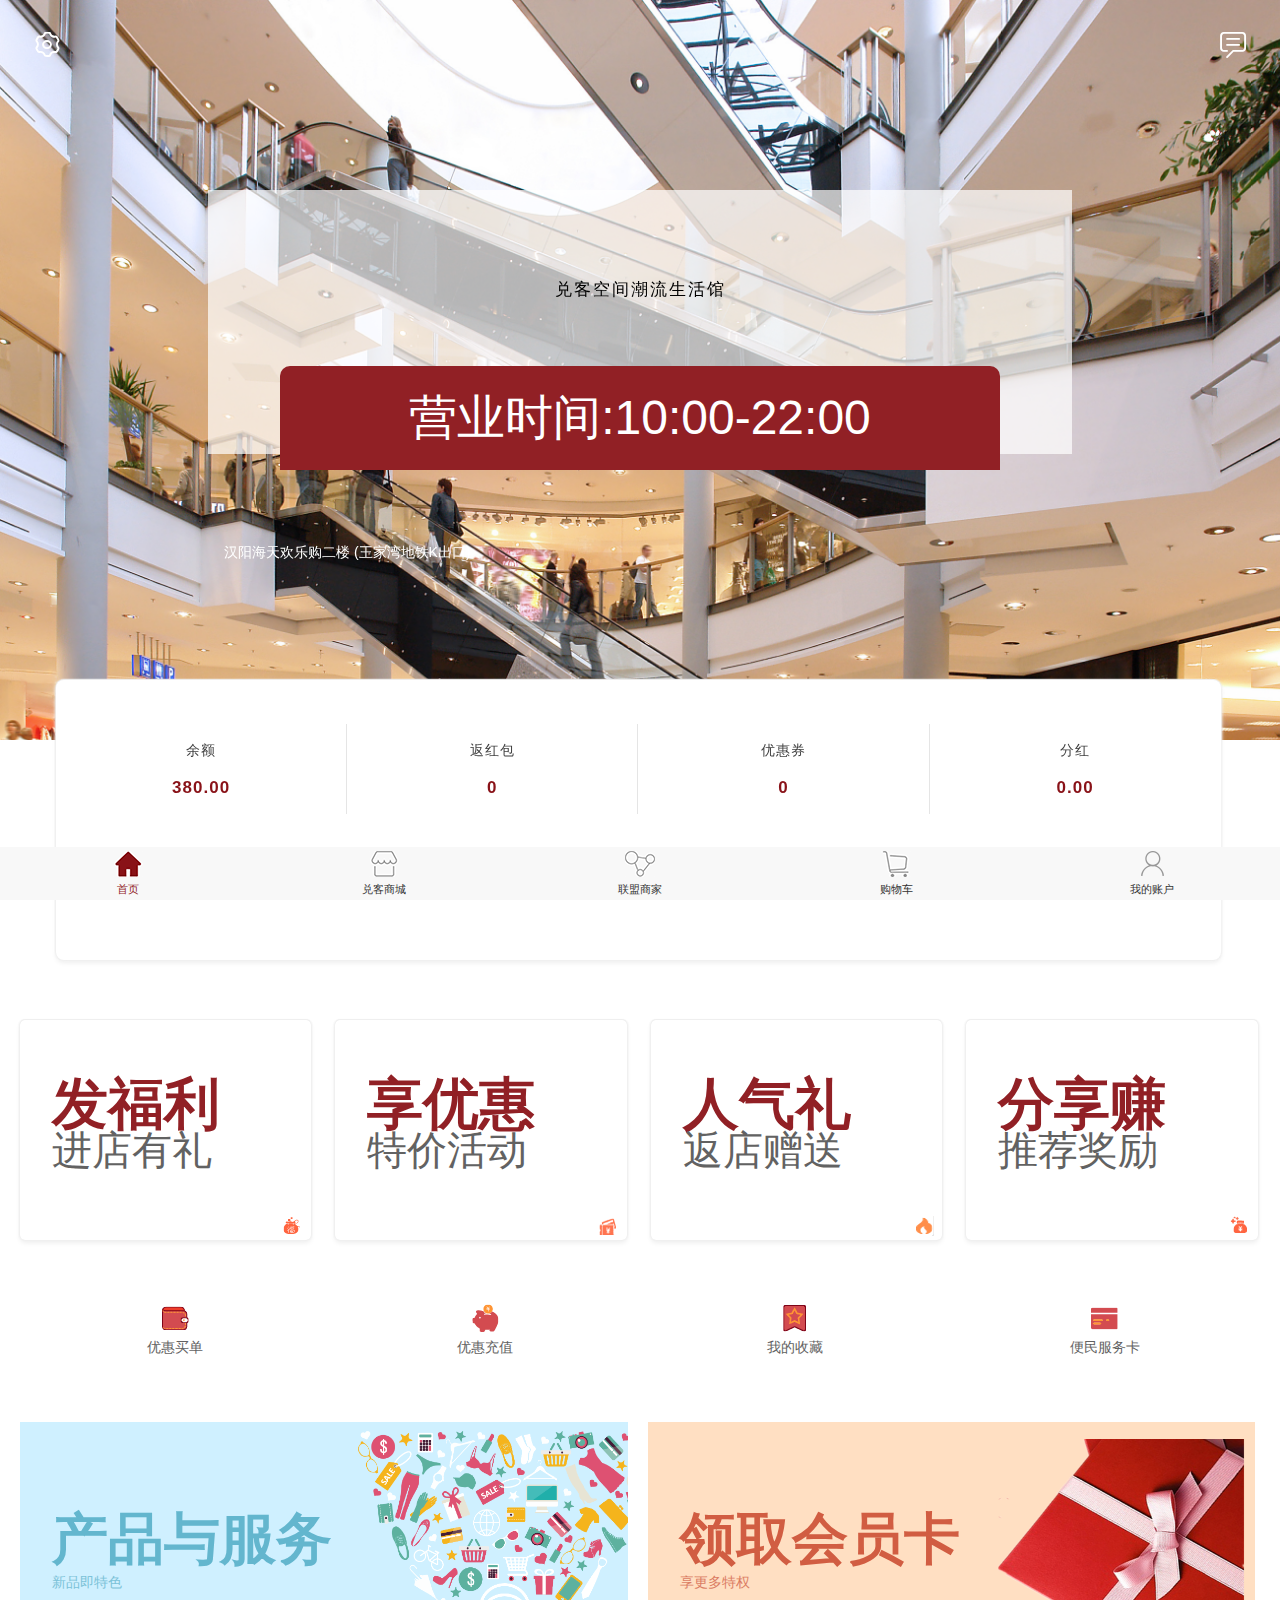
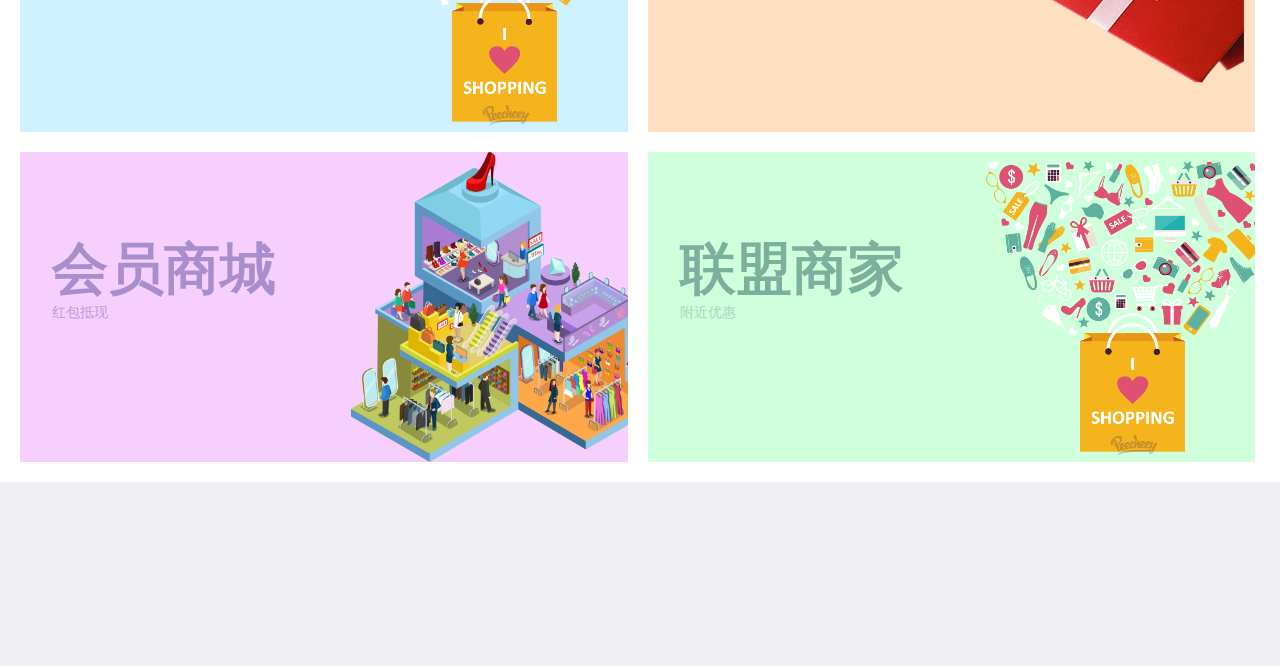
==== index.html @ d63db3bc "商城" ====
<!DOCTYPE html>
<html>

<head>
    <meta charset="utf-8">
    <title>兑客商城</title>
    <meta name="apple-touch-fullscreen" content="yes">
    <meta name="viewport" content="width=device-width, initial-scale=1,maximum-scale=1,user-scalable=no">
    <meta name="apple-mobile-web-app-capable" content="yes">
    <meta name="apple-mobile-web-app-status-bar-style" content="black">
    <meta name="format-detection" content="telephone = no" />
    <link rel="stylesheet" href="./css/common.css">
    <link rel="stylesheet" href="./mui/css/mui.css">
    <!-- <link rel="stylesheet" href="./css/iconfont.css"> -->
    <script src="./js/rem.js"></script>

</head>

<body>
    <div class="w-content">
        <div class="w-banner">
            <div class="mui-slider">
                <div class="mui-slider-group mui-slider-loop">
                    <!--支持循环，需要重复图片节点-->
                    <div class="mui-slider-item mui-slider-item-duplicate">
                        <a href="#">
                            <img src="./images/imgs/index01.jpg" alt="">
                        </a>
                    </div>
                    <div class="mui-slider-item">
                        <a href="#">
                            <img src="./images/imgs/index01.jpg" alt="">
                        </a>

                    </div>
                    <div class="mui-slider-item">
                        <a href="#">
                            <img src="./images/imgs/index08.jpg" alt="">
                        </a>
                    </div>
                    <!--支持循环，需要重复图片节点-->
                    <div class="mui-slider-item mui-slider-item-duplicate">
                        <a href="#">
                            <img src="./images/imgs/index01.jpg" alt="">
                        </a>
                    </div>
                </div>
                <!-- <div class="mui-slider-indicator">
                    <div class="mui-indicator mui-active"></div>
                    <div class="mui-indicator"></div>
                </div> -->
            </div>
            <div class="w-cover">
                <div class="w-icon clear">
                    <span class="mui-pull-left setting">
                        <i class="iconfont icon-shezhi"></i>
                    </span>
                    <span class="mui-pull-right meassage">
                        <i class="iconfont icon-xiaoxi1"></i>
                    </span>
                </div>
                <div class="w-info">
                    <div class="w-shopName">
                        兑客空间潮流生活馆
                    </div>
                    <div class="w-shopTime">
                        营业时间:10:00-22:00
                    </div>
                    <p class="w-shopAddress">汉阳海天欢乐购二楼 (王家湾地铁K出口)</p>
                </div>
                <div class="w-haveMoney">

                    <ul class="mui-clearfix">
                        <li>
                            <a href="#">
                                <p>余额</p>
                                <span>380.00</span>
                            </a>
                        </li>
                        <li>
                            <a href="#">
                                <p>返红包</p>
                                <span>0</span>
                            </a>
                        </li>
                        <li>
                            <a href="#">
                                <p>优惠券</p>
                                <span>0</span>
                            </a>
                        </li>
                        <li>
                            <a href="#">
                                <p>分红</p>
                                <span>0.00</span>
                            </a>
                        </li>
                    </ul>

                </div>
            </div>

        </div>
        <div class="w-classify">
            <ul class="w-classify-one mui-clearfix">
                <li>
                    <a href="#">
                        <h4>发福利</h4>
                        <p>进店有礼</p>
                        <img src="./images/imgs/福利.gif" alt="">
                    </a>

                </li>
                <li>
                    <a href="#">
                        <h4>享优惠</h4>
                        <p>特价活动</p>
                        <img src="./images/imgs/优惠.gif" alt="">
                    </a>

                </li>
                <li>
                    <a href="#">
                        <h4>人气礼</h4>
                        <p>返店赠送</p>
                        <img src="./images/imgs/人气.gif" alt="">
                    </a>
                </li>
                <li>
                    <a href="#">
                        <h4>分享赚</h4>
                        <p>推荐奖励</p>
                        <img src="./images/imgs/分享.gif" alt="">
                    </a>
                </li>
            </ul>

            <ul class="w-classify-two mui-clearfix">
                <li>
                    <a href="#">
                        <img src="./images/imgs/index12.gif" alt="">
                        <p>优惠买单</p>
                    </a>
                </li>
                <li>
                    <a href="#">
                        <img src="./images/imgs/index13.gif" alt="">
                        <p>优惠充值</p>
                    </a>
                </li>
                <li>
                    <a href="#">
                        <img src="./images/imgs/index14.gif" alt="">
                        <p>我的收藏</p>
                    </a>
                </li>
                <li>
                    <a href="#">
                        <img src="./images/imgs/index15.gif" alt="">
                        <p>便民服务卡</p>
                    </a>
                </li>

            </ul>
            <ul class="w-classify-three mui-clearfix">
                <li>
                    <a href="#" class="mui-clearfix">
                        <div class="mui-pull-left w-left">
                            <h4>产品与服务</h4>
                            <p class="">新品即特色</p>
                        </div>
                        <div class="mui-pull-right w-right">
                            <img src="./images/imgs/购物袋.png" alt="">
                        </div>
                    </a>
                </li>
                <li>
                    <a href="#" class="mui-clearfix">
                        <div class="mui-pull-left w-left">
                            <h4>领取会员卡</h4>
                            <p class="">享更多特权</p>
                        </div>
                        <div class="mui-pull-right w-right">
                            <img src="./images/imgs/礼盒.png" alt="" style="width:100%;max-height:100%">
                        </div>
                    </a>
                </li>
                <li>
                    <a href="#" class="mui-clearfix">
                        <div class="mui-pull-left w-left">
                            <h4>会员商城</h4>
                            <p class="">红包抵现</p>
                        </div>
                        <div class="mui-pull-right w-right">
                            <img src="./images/imgs/商城2.png" alt="">
                        </div>
                    </a>
                </li>
                <li>
                    <a href="#" class="mui-clearfix">
                        <div class="mui-pull-left w-left">
                            <h4>联盟商家</h4>
                            <p class="">附近优惠</p>
                        </div>
                        <div class="mui-pull-right w-right">
                            <img src="./images/imgs/购物袋.png" alt="">
                        </div>
                    </a>
                </li>


            </ul>



        </div>
        <!--底部 -->
        <footer>
            <ul class="r_footer">
                <li>
                    <a href=" ">
                        <i class="two-icon-sy"></i> 首页
                    </a>
                </li>
                <li>
                    <a href="#">
                        <i class="two-icon-dksj"></i> 兑客商城
                    </a>
                </li>
                <li>
                    <a href="#">
                        <i class="two-icon-lmsj"></i> 联盟商家
                    </a>
                </li>
                <li>
                    <a href="#">
                        <i class="two-icon-gwc"></i> 购物车
                    </a>
                </li>
                <li>
                    <a href="#">
                        <i class="two-icon-wdzh"></i> 我的账户
                    </a>
                </li>
            </ul>
        </footer>


    </div>
    <script src="./js/jquery-3.3.1.min.js"></script>
    <script src="./mui/js/mui.min.js"></script>


    <script type="text/javascript">
        setTimeout(function() {
            var gallery = mui('.mui-slider');
            gallery.slider({
                interval: 1800 //自动轮播周期，若为0则不自动播放，默认为0；
            });
        }, 300)


        var iOS = /iPad|iPhone|iPod/.test(navigator.userAgent) && !window.MSStream;
        var ratio = window.devicePixelRatio || 1;
        var screen = {
            width: window.screen.width * ratio,
            height: window.screen.height * ratio
        };
        if (iOS && screen.width == 1125 && screen.height === 2436) {
            var allDoc = document.querySelectorAll('*')
            allDoc.forEach(function(item, index) {


            })
        }
    </script>



</body>


</html>
---- css/common.css ----
/* 公共样式 */

@charset "utf-8";
body {
    font-family: '΢', Arial, Helvetica, sans-serif;
    text-rendering: optimizeLegibility;
    -ms-text-size-adjust: 100%;
    -webkit-text-size-adjust: 100%;
    font-size: 14px;
    color: #333;
    background: #f5f5f5;
    text-decoration: none;
}

html,
body,
div,
span,
object,
iframe,
h1,
h2,
h3,
h4,
h5,
h6,
p,
blockquote,
pre,
abbr,
address,
cite,
code,
del,
dfn,
em,
img,
ins,
kbd,
q,
samp,
small,
strong,
sub,
sup,
var,
b,
i,
dl,
dt,
dd,
ol,
ul,
li,
fieldset,
form,
label,
legend,
table,
caption,
tbody,
tfoot,
thead,
tr,
th,
td,
article,
aside,
details,
figure,
figcaption,
footer,
header,
hgroup,
menu,
nav,
section,
time,
mark,
audio,
video {
    margin: 0;
    padding: 0;
    border: 0;
    outline: 0;
    font-size: 100%;
    box-sizing: border-box;
}

article,
aside,
details,
figcaption,
figure,
footer,
header,
hgroup,
menu,
nav,
section {
    display: block;
    margin: 0;
}

table {
    border-collapse: collapse;
    border-spacing: 0;
    font-size: inherit;
}

fieldset,
img {
    border: 0;
}

address,
caption,
cite,
code,
dfn,
em,
strong,
th,
var,
label {
    font-weight: normal;
    font-style: normal;
}

li {
    list-style: none;
}

caption,
th {
    text-align: left;
}

h1,
h2,
h3,
h4,
h5,
h6 {
    font-weight: normal;
}

q:before,
q:after {
    content: '';
}

a {
    text-decoration: none;
}

a:focus,
a:hover {
    text-decoration: none;
}

input,
textarea,
select {
    font-family: inherit;
    font-size: inherit;
    font-weight: inherit;
    border-radius: 0
}

sup {
    vertical-align: text-top;
}

sub {
    vertical-align: text-bottom;
}

em {
    font-style: italic;
}

strong {
    font-weight: bold;
}

.clear {
    clear: both;
    overflow: hidden;
}

i {
    display: inline-block;
    position: relative;
    font-style: normal;
}

a {
    outline: none;
}

.fl {
    float: left
}

.fr {
    float: right
}


/* inconfont */

@font-face {
    font-family: "iconfont";
    src: url('iconfont.eot?t=1525576503509');
    /* IE9*/
    src: url('iconfont.eot?t=1525576503509#iefix') format('embedded-opentype'), /* IE6-IE8 */
    url('[data-uri]') format('woff'), url('iconfont.ttf?t=1525576503509') format('truetype'), /* chrome, firefox, opera, Safari, Android, iOS 4.2+*/
    url('iconfont.svg?t=1525576503509#iconfont') format('svg');
    /* iOS 4.1- */
}

.iconfont {
    font-family: "iconfont" !important;
    font-size: 16px;
    font-style: normal;
    -webkit-font-smoothing: antialiased;
    -moz-osx-font-smoothing: grayscale;
}

.icon-xiaoxi1:before {
    content: "\e6ad";
}

.icon-shezhi:before {
    content: "\e64c";
}


/* body */

.w-banner {
    position: relative
}

.w-banner .mui-slider .mui-slider-group .mui-slider-item {
    width: 100%;
    height: 9.25rem;
}

.w-banner .mui-slider .mui-slider-group .mui-slider-item a img {
    height: 100%;
    width: 100%
}

.w-banner .w-icon {
    padding: 0 0.4rem;
    width: 100%;
    top: 0.4rem;
    position: absolute;
    z-index: 2;
}


/* .w-banner .w-icon .setting {
    display: inline-block;
    width: 1.25rem;
    height: 1.25rem;
    background: url('../images/imgs/设置-01.png') no-repeat;
} */


/* .w-banner .w-icon .meassage {
    display: inline-block;
    width: 1.25rem;
    height: 1.25rem;
    background: url('../images/imgs/设置-01.png') no-repeat;
} */

.w-icon span i {
    display: inline-block;
    color: #fff;
    font-size: 30px;
    padding-top: 3px;
}

.w-banner .w-info {
    width: 100%;
    position: absolute;
    z-index: 2;
    top: 2.375rem;
}

.w-banner .w-info .w-shopName {
    letter-spacing: 2px;
    width: 10.8rem;
    height: 3.3rem;
    text-align: center;
    line-height: 2.5rem;
    background-color: rgba(255, 255, 255, 0.7);
    position: absolute;
    left: 50%;
    margin-left: -5.4rem;
    z-index: 2;
}

.w-banner .w-info .w-shopTime {
    width: 9rem;
    height: 1.3rem;
    line-height: 1.3rem;
    text-align: center;
    color: #fff;
    font-size: 0.6rem;
    background-color: #912025;
    position: absolute;
    z-index: 2;
    top: 2.2rem;
    left: 50%;
    margin-left: -4.5rem;
    border-top-left-radius: 10px;
    border-top-right-radius: 10px;
}

.w-banner .w-info .w-shopAddress {
    color: #fff;
    position: absolute;
    top: 0;
    z-index: 2;
    top: 4.4rem;
    left: 2.8rem
}

.w-banner .w-haveMoney {
    letter-spacing: 1px;
    position: absolute;
    z-index: 2;
    top: 8.5rem;
    background-color: #fff;
    /* border: 1px solid #E5E5E5; */
    border-radius: 8px;
    height: 3.5rem;
    width: 91%;
    margin: 0 0.7rem;
    text-align: center;
    box-shadow: -1px 0 2px #eee, 0 -1px 1px #eee, 0 3px 5px #eee, 1px 0 2px #eee;
}


/* .w-banner .w-haveMoney h4 {
    margin-top: 0.65rem;
    color: #3F3F3F;
    font-size: 0.6rem;
}

.w-banner .w-haveMoney strong {
    display: block;
    margin-top: 0.5rem;
    color: #891218;
    font-size: 1rem;
} */

.w-banner .w-haveMoney ul {
    padding: 0.55rem 0;
}

.w-banner .w-haveMoney ul li {
    padding: 0.2rem 0;
    float: left;
    width: 25%;
    border-right: 1px solid #E5E5E5;
}

.w-banner .w-haveMoney ul li:last-child {
    border-right: 0;
}

.w-banner .w-haveMoney ul li p {
    margin-bottom: 0.2rem;
    color: #3F3F3F;
}

.w-banner .w-haveMoney ul li span {
    color: #891218;
    font-weight: 700;
}

.w-classify {
    padding: 0 0.25rem;
    background-color: #fff;
    padding-top: 3.5rem;
    padding-bottom: 0.25rem;
    margin-bottom: 2.3rem;
}

.w-classify .w-classify-one li {
    float: left;
    height: 2.75rem;
    width: 23.5%;
    padding: 0.7rem 0 0 0.4rem;
    margin-right: 0.3rem;
    /* border: 1px solid #E5E5E5; */
    border-radius: 5px;
    box-shadow: -1px 0 2px #eee, 0 -1px 1px #eee, 0 3px 5px #eee, 1px 0 2px #eee;
    position: relative;
}

.w-classify .w-classify-one li:last-child {
    margin-right: 0;
}

.w-classify .w-classify-one li a h4 {
    font-size: 0.7rem;
    margin: 0;
    color: #912025;
    font-weight: 700;
    font-family: "经典综艺体简"
}

.w-classify .w-classify-one li a p {
    margin-bottom: 0;
    font-size: 0.5rem;
    color: #626262;
    margin-top: 0.1rem;
}

.w-classify .w-classify-one li a img {
    position: absolute;
    right: 0.1rem;
    bottom: 0.05rem;
}

.w-classify-two {
    margin-top: 0.8rem;
}

.w-classify-two li {
    float: left;
    width: 25%;
    text-align: center;
}

.w-classify-two li a p {
    /* margin-top: 0.1rem; */
    margin-bottom: 0;
    color: #626262;
}

.w-classify-three {
    margin-top: 0.8rem;
}

.w-classify-three li {
    float: left;
    width: 49%;
    height: 3.875rem;
    padding-left: 0.4rem;
    overflow: hidden;
}

.w-classify-three li a .w-right {
    width: 48%;
    height: 100%
}

.w-classify-three li a .w-left {
    width: 49%;
    margin-top: 1.05rem;
}

.w-classify-three li a .w-left h4 {
    font-weight: 600;
    font-size: 0.7rem;
}

.w-classify-three li a .w-right img {
    display: inline-block;
    height: 100%;
}

.w-classify-three li:first-child {
    background-color: #CFF0FF;
    margin-right: 0.25rem;
}

.w-classify-three li:first-child a .w-left h4 {
    color: #63B6CE;
}

.w-classify-three li:first-child a .w-left p {
    color: #7CC2D8;
}

.w-classify-three li:nth-child(2) {
    background-color: #FFDFC2;
}

.w-classify-three li:nth-child(2) a .w-left h4 {
    color: #D15D42;
}

.w-classify-three li:nth-child(2) a .w-left p {
    color: #DB7C62;
}

.w-classify-three li:nth-child(3) {
    background-color: #F7CFFF;
    margin-top: 0.25rem;
    margin-right: 0.25rem;
}

.w-classify-three li:nth-child(3) a .w-left h4 {
    color: #A98ECE;
}

.w-classify-three li:nth-child(3) a .w-left p {
    color: #BA9CD8;
}

.w-classify-three li:nth-child(4) {
    background-color: #CFFFDB;
    margin-top: 0.25rem;
}

.w-classify-three li:nth-child(4) a .w-left h4 {
    color: #7CB09E;
}

.w-classify-three li:nth-child(4) a .w-left p {
    color: #A5D7BC;
}


/* footer */

footer {
    position: fixed;
    bottom: 0;
    width: 100%;
    border-top: 1px solid #f8f8f8;
    background: #f8f8f8;
    z-index: 100;
    /* max-width: 640px; */
}

.r_footer li {
    float: left;
    width: 20%;
    text-align: center;
    /* padding-bottom: 4px; */
    padding-top: 3px;
}

.r_footer li a {
    color: #333;
    font-size: 11px;
}

.r_footer li:first-child a {
    color: #902126;
}

.two-icon-sy {
    background: url(../images/imgs/index.png) no-repeat;
    width: 30px;
    height: 26px;
    background-size: 30px 26px;
    display: block;
    margin: 0 auto;
}

.two-icon-dksj {
    background: url(../images/imgs/shop.png) no-repeat;
    width: 30px;
    height: 26px;
    background-size: 30px 26px;
    display: block;
    margin: 0 auto;
}

.two-icon-lmsj {
    background: url(../images/imgs/3.png) no-repeat;
    width: 30px;
    height: 26px;
    background-size: 30px 26px;
    display: block;
    margin: 0 auto;
}

.two-icon-gwc {
    background: url(../images/imgs/shopcar.png) no-repeat;
    width: 30px;
    height: 26px;
    background-size: 30px 26px;
    display: block;
    margin: 0 auto;
}

.two-icon-wdzh {
    background: url(../images/imgs/person.png) no-repeat;
    width: 23px;
    height: 26px;
    background-size: 23px 25px;
    display: block;
    margin: 0 auto;
}


/* iphone4 */

@media screen and (device-width: 320px) and (device-height: 480px) and (-webkit-device-pixel-ratio: 2) {
    .w-classify .w-classify-one li a img {
        width: 15px
    }
}


/* iphone5 */

@media screen and (device-width: 320px) and (device-height: 568px) and (-webkit-device-pixel-ratio: 2) {
    .w-classify .w-classify-one li a img {
        width: 15px
    }
}


/* iphoneX */

@media only screen and (device-width: 375px) and (device-height:812px) and (-webkit-device-pixel-ratio:3) {}
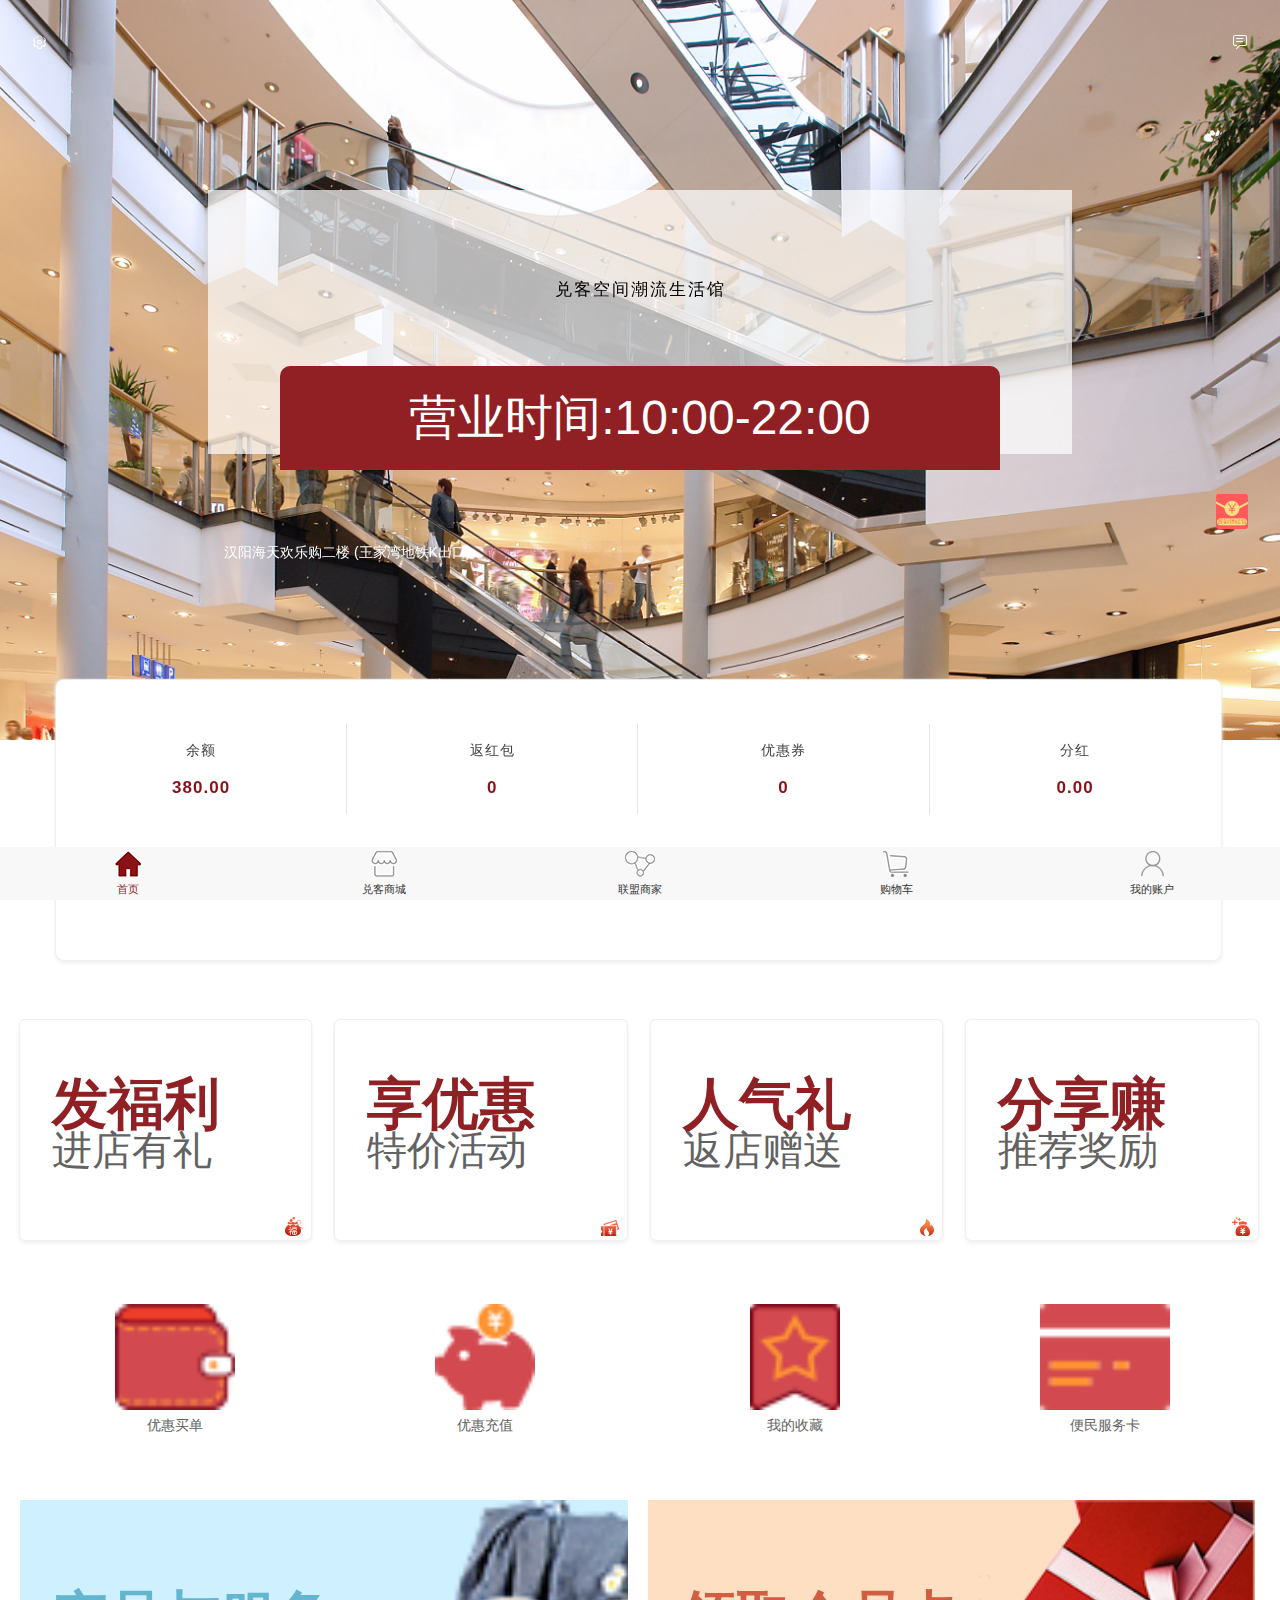
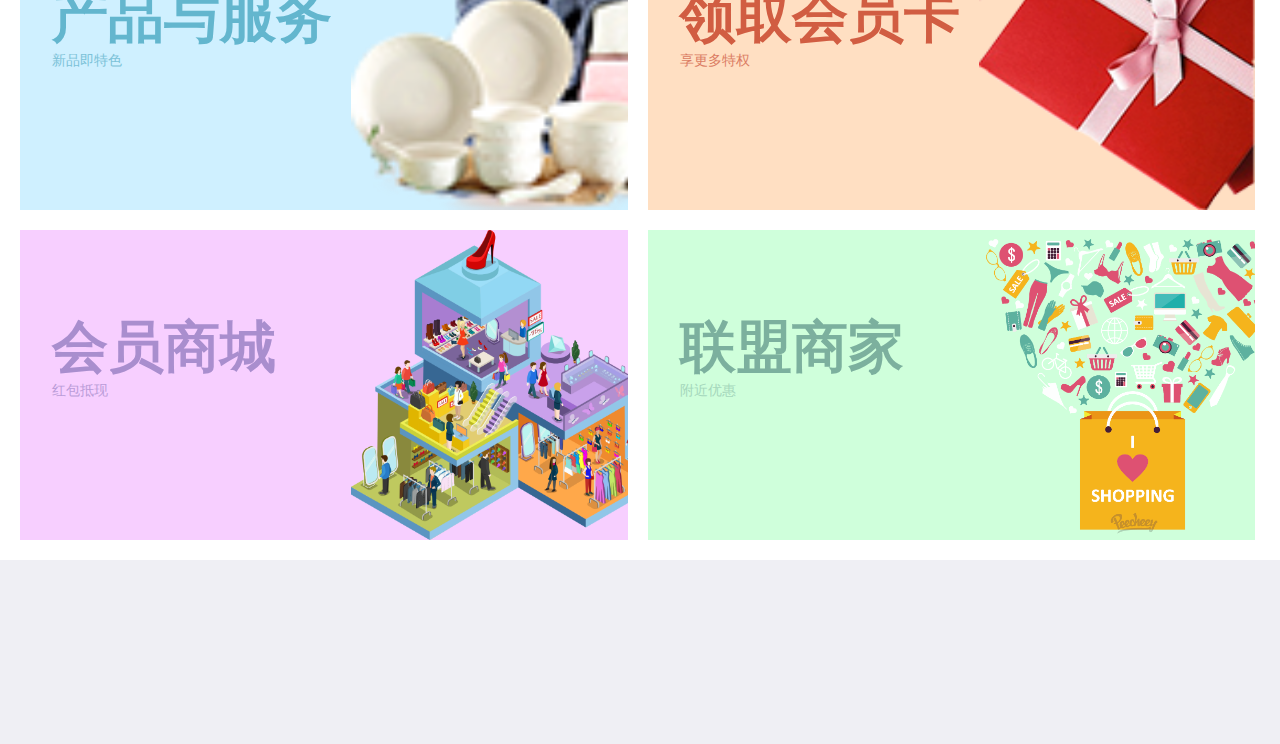
==== commit 854ecc9f: "修改图片" ====
--- a/index.html
+++ b/index.html
@@ -52,12 +52,12 @@
             </div>
             <div class="w-cover">
                 <div class="w-icon clear">
-                    <span class="mui-pull-left setting">
+                    <a href="#" class="mui-pull-left setting">
                         <i class="iconfont icon-shezhi"></i>
-                    </span>
-                    <span class="mui-pull-right meassage">
+                    </a>
+                    <a href="#" class="mui-pull-right meassage">
                         <i class="iconfont icon-xiaoxi1"></i>
-                    </span>
+                    </a>
                 </div>
                 <div class="w-info">
                     <div class="w-shopName">
@@ -67,6 +67,10 @@
                         营业时间:10:00-22:00
                     </div>
                     <p class="w-shopAddress">汉阳海天欢乐购二楼 (王家湾地铁K出口)</p>
+                    <a href="#" class="icon-redDnve">
+                        <img src="./images/imgs/红包.png" alt="">
+                    </a>
+
                 </div>
                 <div class="w-haveMoney">
 
@@ -107,7 +111,7 @@
                     <a href="#">
                         <h4>发福利</h4>
                         <p>进店有礼</p>
-                        <img src="./images/imgs/福利.gif" alt="">
+                        <img src="./images/imgs/福袋.png" alt="">
                     </a>
 
                 </li>
@@ -115,7 +119,7 @@
                     <a href="#">
                         <h4>享优惠</h4>
                         <p>特价活动</p>
-                        <img src="./images/imgs/优惠.gif" alt="">
+                        <img src="./images/imgs/兑换券.png" alt="">
                     </a>
 
                 </li>
@@ -123,14 +127,14 @@
                     <a href="#">
                         <h4>人气礼</h4>
                         <p>返店赠送</p>
-                        <img src="./images/imgs/人气.gif" alt="">
+                        <img src="./images/imgs/人气.png" alt="">
                     </a>
                 </li>
                 <li>
                     <a href="#">
                         <h4>分享赚</h4>
                         <p>推荐奖励</p>
-                        <img src="./images/imgs/分享.gif" alt="">
+                        <img src="./images/imgs/分享.png" alt="">
                     </a>
                 </li>
             </ul>
@@ -138,25 +142,25 @@
             <ul class="w-classify-two mui-clearfix">
                 <li>
                     <a href="#">
-                        <img src="./images/imgs/index12.gif" alt="">
+                        <img src="./images/imgs/钱包.png" alt="">
                         <p>优惠买单</p>
                     </a>
                 </li>
                 <li>
                     <a href="#">
-                        <img src="./images/imgs/index13.gif" alt="">
+                        <img src="./images/imgs/存钱罐.png" alt="">
                         <p>优惠充值</p>
                     </a>
                 </li>
                 <li>
                     <a href="#">
-                        <img src="./images/imgs/index14.gif" alt="">
+                        <img src="./images/imgs/收藏.png" alt="">
                         <p>我的收藏</p>
                     </a>
                 </li>
                 <li>
                     <a href="#">
-                        <img src="./images/imgs/index15.gif" alt="">
+                        <img src="./images/imgs/服务卡.png" alt="">
                         <p>便民服务卡</p>
                     </a>
                 </li>
@@ -170,7 +174,7 @@
                             <p class="">新品即特色</p>
                         </div>
                         <div class="mui-pull-right w-right">
-                            <img src="./images/imgs/购物袋.png" alt="">
+                            <img src="./images/imgs/日用品.png" alt="">
                         </div>
                     </a>
                 </li>
@@ -192,7 +196,7 @@
                             <p class="">红包抵现</p>
                         </div>
                         <div class="mui-pull-right w-right">
-                            <img src="./images/imgs/商城2.png" alt="">
+                            <img src="./images/imgs/商城.png" alt="">
                         </div>
                     </a>
                 </li>
--- a/css/common.css
+++ b/css/common.css
@@ -277,9 +277,12 @@
     background: url('../images/imgs/设置-01.png') no-repeat;
 } */
 
+.w-icon a {
+    color: #fff;
+}
+
 .w-icon span i {
     display: inline-block;
-    color: #fff;
     font-size: 30px;
     padding-top: 3px;
 }
@@ -328,6 +331,12 @@
     z-index: 2;
     top: 4.4rem;
     left: 2.8rem
+}
+
+.w-banner .w-info .icon-redDnve {
+    position: absolute;
+    top: 3.8rem;
+    right: 0.4rem;
 }
 
 .w-banner .w-haveMoney {
@@ -408,6 +417,11 @@
     margin-right: 0;
 }
 
+@font-face {
+    font-family: "经典综艺体简";
+    src: url("./经典综艺体简/经典综艺体简.TTF") format("truetype");
+}
+
 .w-classify .w-classify-one li a h4 {
     font-size: 0.7rem;
     margin: 0;
@@ -437,6 +451,10 @@
     float: left;
     width: 25%;
     text-align: center;
+}
+
+.w-classify-two li a img {
+    height: 1.32rem
 }
 
 .w-classify-two li a p {
